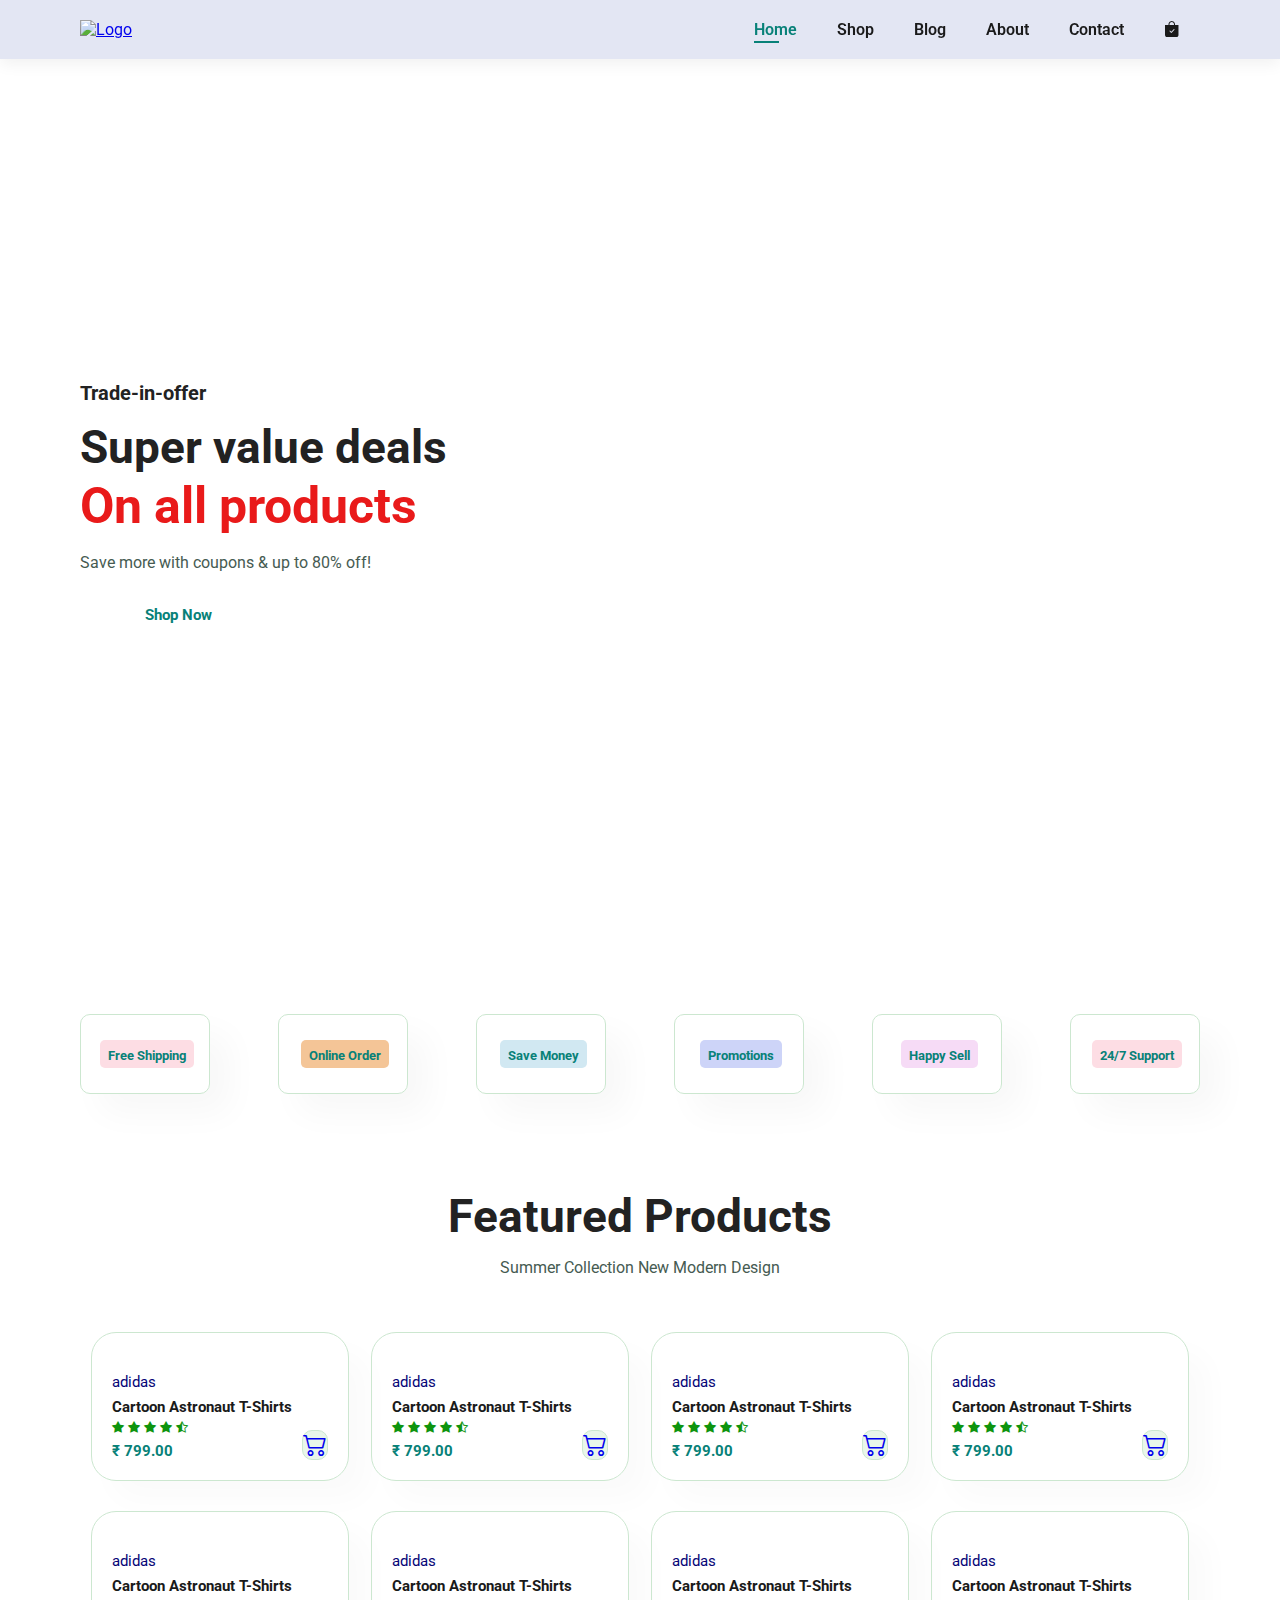
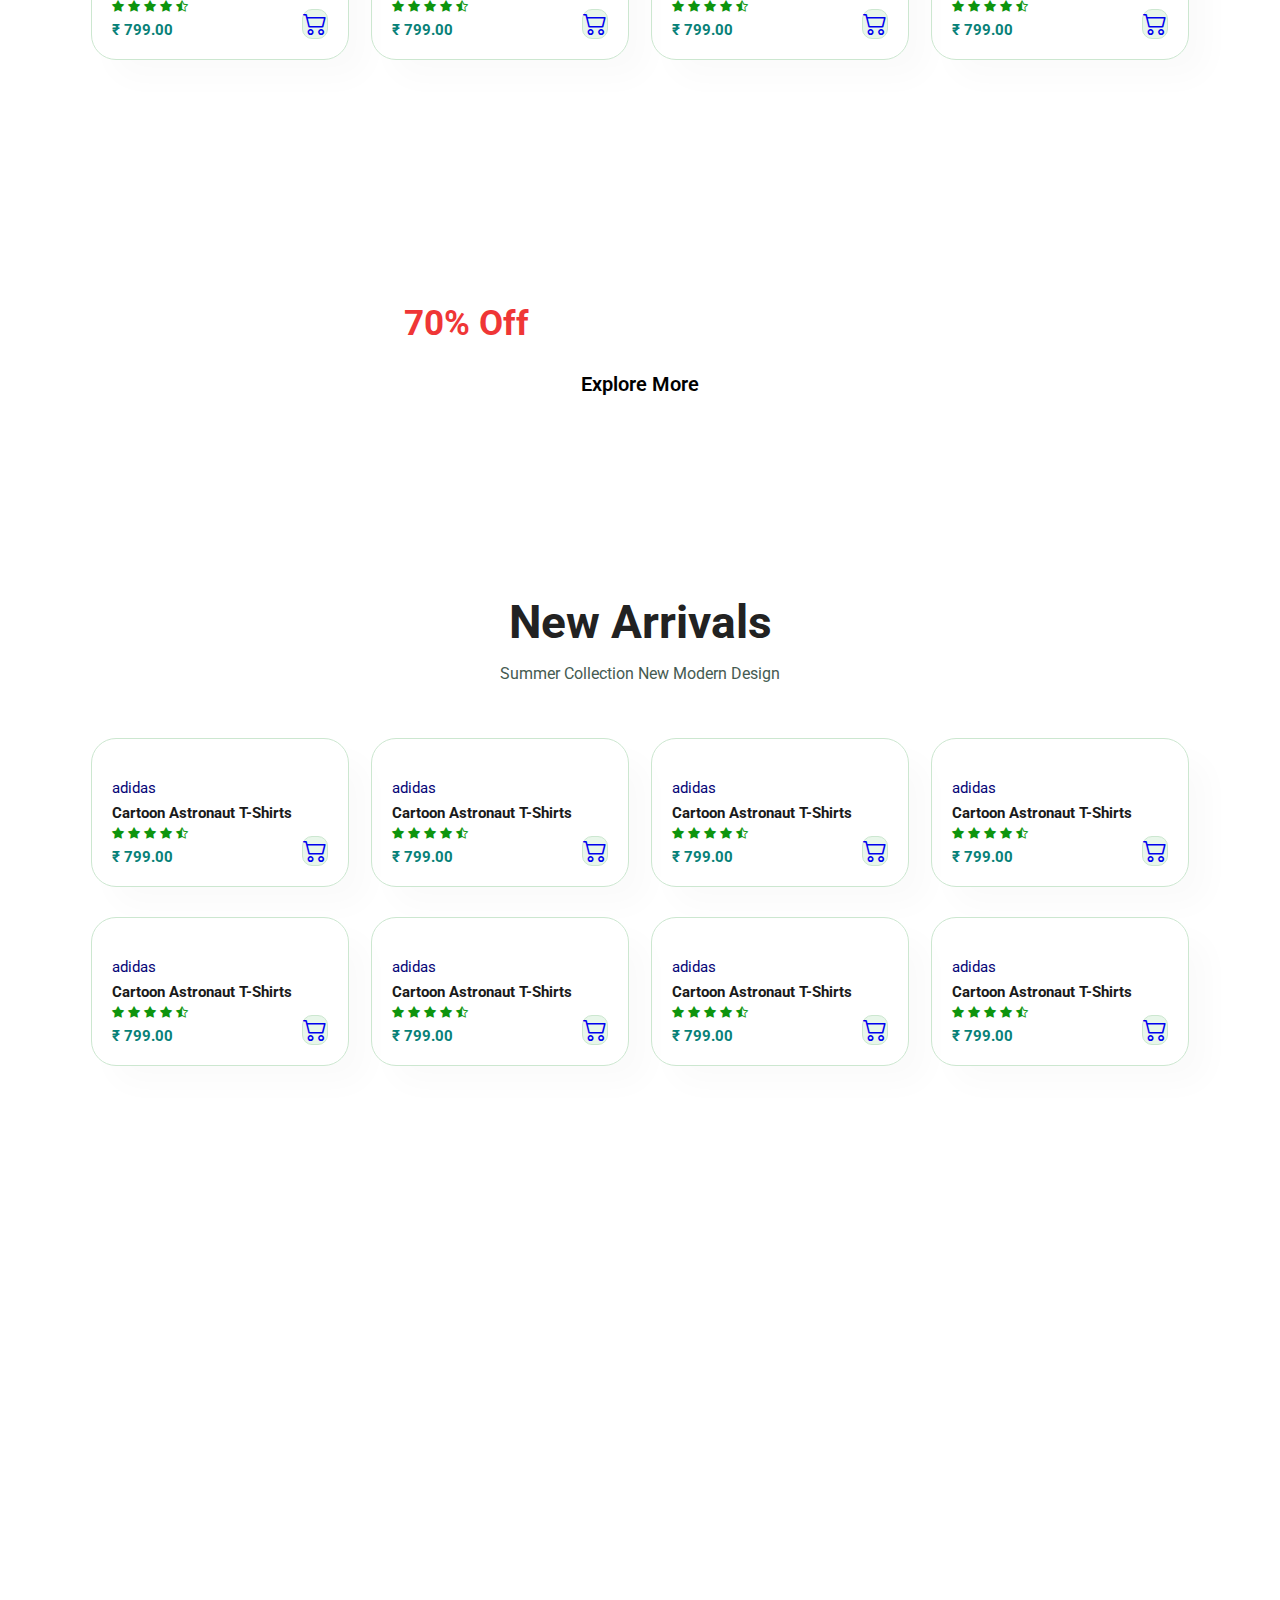
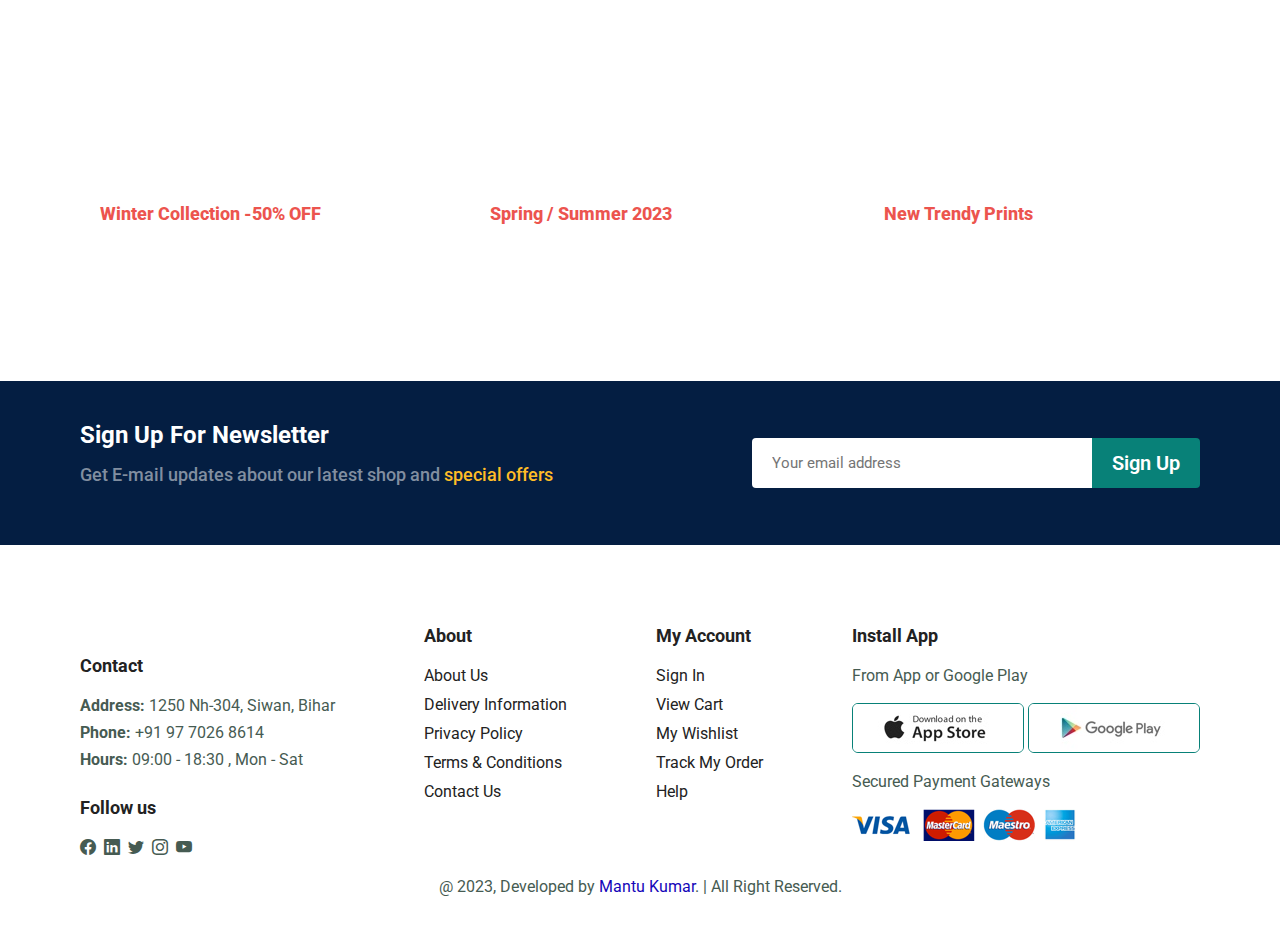
==== index.html @ e726cf35 "shopping1" ====
<!DOCTYPE html>
<html lang="en">
<head>
    <meta charset="UTF-8">
    <meta http-equiv="X-UA-Compatible" content="IE=edge">
    <meta name="viewport" content="width=device-width, initial-scale=1.0">
    <title>M STORE | SHOPPING WEBSITE</title>
    <link rel="stylesheet" href="https://cdn.jsdelivr.net/npm/@fortawesome/fontawesome-free@6.2.1/css/fontawesome.min.css" integrity="sha384-QYIZto+st3yW+o8+5OHfT6S482Zsvz2WfOzpFSXMF9zqeLcFV0/wlZpMtyFcZALm" crossorigin="anonymous">
    <link rel="stylesheet" href="https://cdn.jsdelivr.net/npm/bootstrap-icons@1.3.0/font/bootstrap-icons.css">
    <link rel="stylesheet" href="style.css">
</head>
<body>
    <section id="header">
        <a href="#"><img src="Img/Logo.png" class="logo" alt="Logo"></a>
        <div>
            <ul id="navbar">
                <li><a class="active" href="index.html">Home</a></li>
                <li><a href="shop.html">Shop</a></li>
                <li><a href="blog.html">Blog</a></li>
                <li><a href="about.html">About</a></li>
                <li><a href="contact.html">Contact</a></li>
                <li id="lg-bag"><a href="cart.html"><i class="bi bi-bag-check-fill"></i></a></li>
                <a href="#" id="close"><i class="bi bi-x"></i></a>
            </ul>
        </div>
        <div id="mobile">
            <a href="cart.html"><i class="bi bi-bag-check-fill"></i></a>
            <i id="bar" class="bi bi-list"></i>

        </div>
    </section>

    <section id="hero">
        <h4>Trade-in-offer</h4>
        <h2>Super value deals</h2>
        <h1>On all products</h1>
        <p>Save more with coupons & up to 80% off! </p>
        <button>Shop Now</button>
    </section>

    <section id="feature" class="section-p1">
        <div class="fe-box">
            <img src="Img/features/f1.png" alt="">
            <h5>Free Shipping</h5>
        </div>
        <div class="fe-box">
            <img src="Img/features/f2.png" alt="">
            <h5>Online Order</h5>
        </div>
        <div class="fe-box">
            <img src="Img/features/f3.png" alt="">
            <h5>Save Money</h5>
        </div>
        <div class="fe-box">
            <img src="Img/features/f4.png" alt="">
            <h5>Promotions</h5>
        </div>
        <div class="fe-box">
            <img src="Img/features/f5.png" alt="">
            <h5>Happy Sell</h5>
        </div>
        <div class="fe-box">
            <img src="Img/features/f6.png" alt="">
            <h5>24/7 Support</h5>
        </div>
    </section>

    <section id="product1" class="section-p1">
        <h2>Featured Products</h2>
        <p>Summer Collection New Modern Design</p>
        <div class="pro-container">
            <div class="pro">
                <img src="Img/products/f1.jpg" alt="">
                <div class="des">
                    <span>adidas</span>
                    <h5>Cartoon Astronaut T-Shirts</h5>
                    <div class="star">
                        <i class="bi bi-star-fill"></i>
                        <i class="bi bi-star-fill"></i>
                        <i class="bi bi-star-fill"></i>
                        <i class="bi bi-star-fill"></i>
                        <i class="bi bi-star-half"></i>
                    </div>
                    <h4>&#8377 799.00</h4>
                </div>
                <a href="#"><i class="bi bi-cart2 "></i></a>
            </div>
            <div class="pro">
                <img src="Img/products/f2.jpg" alt="">
                <div class="des">
                    <span>adidas</span>
                    <h5>Cartoon Astronaut T-Shirts</h5>
                    <div class="star">
                        <i class="bi bi-star-fill"></i>
                        <i class="bi bi-star-fill"></i>
                        <i class="bi bi-star-fill"></i>
                        <i class="bi bi-star-fill"></i>
                        <i class="bi bi-star-half"></i>
                    </div>
                    <h4>&#8377 799.00</h4>
                </div>
                <a href="#"><i class="bi bi-cart2 "></i></a>
            </div>
            <div class="pro">
                <img src="Img/products/f3.jpg" alt="">
                <div class="des">
                    <span>adidas</span>
                    <h5>Cartoon Astronaut T-Shirts</h5>
                    <div class="star">
                        <i class="bi bi-star-fill"></i>
                        <i class="bi bi-star-fill"></i>
                        <i class="bi bi-star-fill"></i>
                        <i class="bi bi-star-fill"></i>
                        <i class="bi bi-star-half"></i>
                    </div>
                    <h4>&#8377 799.00</h4>
                </div>
                <a href="#"><i class="bi bi-cart2 "></i></a>
            </div>
            <div class="pro">
                <img src="Img/products/f4.jpg" alt="">
                <div class="des">
                    <span>adidas</span>
                    <h5>Cartoon Astronaut T-Shirts</h5>
                    <div class="star">
                        <i class="bi bi-star-fill"></i>
                        <i class="bi bi-star-fill"></i>
                        <i class="bi bi-star-fill"></i>
                        <i class="bi bi-star-fill"></i>
                        <i class="bi bi-star-half"></i>
                    </div>
                    <h4>&#8377 799.00</h4>
                </div>
                <a href="#"><i class="bi bi-cart2 "></i></a>
            </div>
            <div class="pro">
                <img src="Img/products/f5.jpg" alt="">
                <div class="des">
                    <span>adidas</span>
                    <h5>Cartoon Astronaut T-Shirts</h5>
                    <div class="star">
                        <i class="bi bi-star-fill"></i>
                        <i class="bi bi-star-fill"></i>
                        <i class="bi bi-star-fill"></i>
                        <i class="bi bi-star-fill"></i>
                        <i class="bi bi-star-half"></i>
                    </div>
                    <h4>&#8377 799.00</h4>
                </div>
                <a href="#"><i class="bi bi-cart2 "></i></a>
            </div>
            <div class="pro">
                <img src="Img/products/f6.jpg" alt="">
                <div class="des">
                    <span>adidas</span>
                    <h5>Cartoon Astronaut T-Shirts</h5>
                    <div class="star">
                        <i class="bi bi-star-fill"></i>
                        <i class="bi bi-star-fill"></i>
                        <i class="bi bi-star-fill"></i>
                        <i class="bi bi-star-fill"></i>
                        <i class="bi bi-star-half"></i>
                    </div>
                    <h4>&#8377 799.00</h4>
                </div>
                <a href="#"><i class="bi bi-cart2 "></i></a>
            </div>
            <div class="pro">
                <img src="Img/products/f7.jpg" alt="">
                <div class="des">
                    <span>adidas</span>
                    <h5>Cartoon Astronaut T-Shirts</h5>
                    <div class="star">
                        <i class="bi bi-star-fill"></i>
                        <i class="bi bi-star-fill"></i>
                        <i class="bi bi-star-fill"></i>
                        <i class="bi bi-star-fill"></i>
                        <i class="bi bi-star-half"></i>
                    </div>
                    <h4>&#8377 799.00</h4>
                </div>
                <a href="#"><i class="bi bi-cart2 "></i></a>
            </div>
            <div class="pro">
                <img src="Img/products/f8.jpg" alt="">
                <div class="des">
                    <span>adidas</span>
                    <h5>Cartoon Astronaut T-Shirts</h5>
                    <div class="star">
                        <i class="bi bi-star-fill"></i>
                        <i class="bi bi-star-fill"></i>
                        <i class="bi bi-star-fill"></i>
                        <i class="bi bi-star-fill"></i>
                        <i class="bi bi-star-half"></i>
                    </div>
                    <h4>&#8377 799.00</h4>
                </div>
                <a href="#"><i class="bi bi-cart2 "></i></a>
            </div>
        </div>
    </section>

    <section id="banner" class="section-m1">
        <h4>Repair Services</h4>
        <h2>Up to <span>70% Off</span> - All T-shirts & Accessories</h2>
        <button class="normal">Explore More</button>
    </section>

    <section id="product1" class="section-p1">
        <h2>New Arrivals</h2>
        <p>Summer Collection New Modern Design</p>
        <div class="pro-container">
            <div class="pro">
                <img src="Img/products/n1.jpg" alt="">
                <div class="des">
                    <span>adidas</span>
                    <h5>Cartoon Astronaut T-Shirts</h5>
                    <div class="star">
                        <i class="bi bi-star-fill"></i>
                        <i class="bi bi-star-fill"></i>
                        <i class="bi bi-star-fill"></i>
                        <i class="bi bi-star-fill"></i>
                        <i class="bi bi-star-half"></i>
                    </div>
                    <h4>&#8377 799.00</h4>
                </div>
                <a href="#"><i class="bi bi-cart2 "></i></a>
            </div>
            <div class="pro">
                <img src="Img/products/n2.jpg" alt="">
                <div class="des">
                    <span>adidas</span>
                    <h5>Cartoon Astronaut T-Shirts</h5>
                    <div class="star">
                        <i class="bi bi-star-fill"></i>
                        <i class="bi bi-star-fill"></i>
                        <i class="bi bi-star-fill"></i>
                        <i class="bi bi-star-fill"></i>
                        <i class="bi bi-star-half"></i>
                    </div>
                    <h4>&#8377 799.00</h4>
                </div>
                <a href="#"><i class="bi bi-cart2 "></i></a>
            </div>
            <div class="pro">
                <img src="Img/products/n3.jpg" alt="">
                <div class="des">
                    <span>adidas</span>
                    <h5>Cartoon Astronaut T-Shirts</h5>
                    <div class="star">
                        <i class="bi bi-star-fill"></i>
                        <i class="bi bi-star-fill"></i>
                        <i class="bi bi-star-fill"></i>
                        <i class="bi bi-star-fill"></i>
                        <i class="bi bi-star-half"></i>
                    </div>
                    <h4>&#8377 799.00</h4>
                </div>
                <a href="#"><i class="bi bi-cart2 "></i></a>
            </div>
            <div class="pro">
                <img src="Img/products/n4.jpg" alt="">
                <div class="des">
                    <span>adidas</span>
                    <h5>Cartoon Astronaut T-Shirts</h5>
                    <div class="star">
                        <i class="bi bi-star-fill"></i>
                        <i class="bi bi-star-fill"></i>
                        <i class="bi bi-star-fill"></i>
                        <i class="bi bi-star-fill"></i>
                        <i class="bi bi-star-half"></i>
                    </div>
                    <h4>&#8377 799.00</h4>
                </div>
                <a href="#"><i class="bi bi-cart2 "></i></a>
            </div>
            <div class="pro">
                <img src="Img/products/n5.jpg" alt="">
                <div class="des">
                    <span>adidas</span>
                    <h5>Cartoon Astronaut T-Shirts</h5>
                    <div class="star">
                        <i class="bi bi-star-fill"></i>
                        <i class="bi bi-star-fill"></i>
                        <i class="bi bi-star-fill"></i>
                        <i class="bi bi-star-fill"></i>
                        <i class="bi bi-star-half"></i>
                    </div>
                    <h4>&#8377 799.00</h4>
                </div>
                <a href="#"><i class="bi bi-cart2 "></i></a>
            </div>
            <div class="pro">
                <img src="Img/products/n6.jpg" alt="">
                <div class="des">
                    <span>adidas</span>
                    <h5>Cartoon Astronaut T-Shirts</h5>
                    <div class="star">
                        <i class="bi bi-star-fill"></i>
                        <i class="bi bi-star-fill"></i>
                        <i class="bi bi-star-fill"></i>
                        <i class="bi bi-star-fill"></i>
                        <i class="bi bi-star-half"></i>
                    </div>
                    <h4>&#8377 799.00</h4>
                </div>
                <a href="#"><i class="bi bi-cart2 "></i></a>
            </div>
            <div class="pro">
                <img src="Img/products/n7.jpg" alt="">
                <div class="des">
                    <span>adidas</span>
                    <h5>Cartoon Astronaut T-Shirts</h5>
                    <div class="star">
                        <i class="bi bi-star-fill"></i>
                        <i class="bi bi-star-fill"></i>
                        <i class="bi bi-star-fill"></i>
                        <i class="bi bi-star-fill"></i>
                        <i class="bi bi-star-half"></i>
                    </div>
                    <h4>&#8377 799.00</h4>
                </div>
                <a href="#"><i class="bi bi-cart2 "></i></a>
            </div>
            <div class="pro">
                <img src="Img/products/n8.jpg" alt="">
                <div class="des">
                    <span>adidas</span>
                    <h5>Cartoon Astronaut T-Shirts</h5>
                    <div class="star">
                        <i class="bi bi-star-fill"></i>
                        <i class="bi bi-star-fill"></i>
                        <i class="bi bi-star-fill"></i>
                        <i class="bi bi-star-fill"></i>
                        <i class="bi bi-star-half"></i>
                    </div>
                    <h4>&#8377 799.00</h4>
                </div>
                <a href="#"><i class="bi bi-cart2 "></i></a>
            </div>
        </div>
    </section>

    <section id="sm-banner" class="section-p1">
        <div class="banner-box">
            <h4>Crazy Deals</h4>
            <h2>buy 2 get 1 free</h2>
            <span>The best classic dress is on sale at M Store</span>
            <button class="white">Learn More</button>
        </div>
        <div class="banner-box banner-box2">
            <h4>Spring/Summer</h4>
            <h2>upcomming season</h2>
            <span>The best classic dress is on sale at M Store</span>
            <button class="white">Collection</button>
        </div>
    </section>

    <section id="banner3">
        <div class="banner-box">
            <h2>SEASONAL SALE</h2>
            <h3>Winter Collection -50% OFF</h3>
        </div>
        <div class="banner-box banner-box2">
            <h2>NEW FOOTWEAR COLLECTION</h2>
            <h3>Spring / Summer 2023</h3>
        </div>
        <div class="banner-box banner-box3">
            <h2>T-SHIRTS</h2>
            <h3>New Trendy Prints</h3>
        </div>
    </section>

    <section id="newsletter" class="section-p1 section-m1">
        <div class="newstext">
            <h4>Sign Up For Newsletter</h4>
            <p>Get E-mail updates about our latest shop and <span>special offers</span></p>
        </div>
        <div class="form">
            <input type="text" placeholder="Your email address">
            <button class="normal">Sign Up</button>
        </div>
    </section>

    <footer class="section-p1">
        <div class="col">
            <img class="logo" src="Img/Logo.png" alt="">
            <h4>Contact</h4>
            <p><strong>Address:</strong> 1250 Nh-304, Siwan, Bihar</p>
            <p><strong>Phone:</strong> +91 97 7026 8614</p>
            <p><strong>Hours:</strong> 09:00 - 18:30 , Mon - Sat</p>
            <div class="follow">
                <h4>Follow us</h4>
                <div class="icon">
                    <i class="bi bi-facebook"></i>
                    <i class="bi bi-linkedin"></i>
                    <i class="bi bi-twitter"></i>
                    <i class="bi bi-instagram"></i>
                    <i class="bi bi-youtube"></i>
                </div>
            </div>
        </div>

        <div class="col">
            <h4>About</h4>
            <a href="#">About Us</a>
            <a href="#">Delivery Information</a>
            <a href="#">Privacy Policy</a>
            <a href="#">Terms & Conditions</a>
            <a href="#">Contact Us</a>
        </div>

        <div class="col">
            <h4>My Account</h4>
            <a href="#">Sign In</a>
            <a href="#">View Cart</a>
            <a href="#">My Wishlist</a>
            <a href="#">Track My Order</a>
            <a href="#">Help</a>
        </div>

        <div class="col install">
            <h4>Install App</h4>
            <p>From App or Google Play</p>
            <div class="row">
                <img src="Img/pay/app.jpg" alt="">
                <img src="Img/pay/play.jpg" alt="">
            </div>
            <p>Secured Payment Gateways</p>
            <img src="Img/pay/pay.png" alt="">
        </div>

        <div class="copyright">
            <p>@ 2023, Developed by <span>Mantu Kumar</span>. | All Right Reserved.</p>
        </div>
    </footer>

    <script src="script.js"></script>
</body>
</html>
---- style.css ----
@import url('https://fonts.googleapis.com/css2?family=Roboto&display=swap');
*{
    margin: 0;
    padding: 0;
    box-sizing: border-box;
    font-family: 'Roboto', sans-serif ;
}

h1{
    font-size: 50px;
    line-height: 64px;
    color: #222;
}

h2{
    font-size: 46px;
    line-height: 54px;
    color: #222;
}

h4{
    font-size: 20px;
    color: #222;
}

h6{
    font-weight: 700;
    font-size: 12px;
}

p{
    font-size: 16px;
    color: #465b52;
    margin: 15px 0 20px 0;
}
.section-p1 {
    padding: 40px 80px;
}

.section-m1 {
    margin: 40px 0;
}

button.normal{
    font-size: 20px;
    font-weight: 600;
    padding: 11px 20px;
    color: #000;
    background-color: #fff;
    border-radius: 4px;
    cursor: pointer;
    border: none;
    outline: none;
    transition: 0.2s;
}

button.white{
    font-size: 15px;
    font-weight: 600;
    padding: 11px 18px;
    color: #fff;
    background-color: transparent;
    cursor: pointer;
    border: 1px solid #fff;
    outline: none;
    transition: 0.2s;
}

body{
    width: 100%;
}

/* Header Start */

.logo {
    width: 100px;

}

#header {
    display: flex;
    align-items: center;
    justify-content: space-between;
    padding: 20px 80px;
    background: #E3E6F3;
    box-shadow: 0 5px 15px rgba(0, 0, 0, 0.06);
    z-index: 999;
    position: sticky;
    top: 0;
    left: 0;
}

#navbar {
    display: flex;
    align-items: center;
    justify-content: center;
}

#navbar li{
    list-style: none;
    padding: 0 20px;
    position: relative;
}

#navbar li a {
    text-decoration: none;
    font-size: 16px;
    font-weight: 600;
    color: #1a1a1a;
    transition: 0.3s ease;
}

#navbar li a:hover,
#navbar li a.active {
    color: #088178;
}

#navbar li a.active::after,
#navbar li a:hover::after{
    content: "";
    width: 30%;
    height: 2px;
    background: #088178;
    position: absolute;
    bottom: -4px;
    left: 20px;
}

#mobile {
    display: none;
    align-items: center;
}

#close{
    display: none;
}

/* Header End */

/* Hero Start */

#hero {
    background-image: url("Img/absd.jpg");
    height: 100vh;
    width: 100%;
    background-size: cover;
    background-position: top 20% right 0;
    padding: 0 80px;
    display: flex;
    flex-direction: column;
    align-items: flex-start;
    justify-content: center;
}

#hero h4 {
    padding-bottom: 15px;
}

#hero h1 {
    /* color: #088178; */
    color: rgb(233, 26, 26);
}

#hero button{
    background-image: url("Img/button.png");
    background-color: transparent;
    color: #088178;
    border: 0;
    padding: 14px 80px 14px 65px;
    background-repeat: no-repeat;
    cursor: pointer;
    font-weight: 700;
    font-size: 15px;
}

#feature {
    display: flex;
    align-items: center;
    justify-content: space-between;
    flex-wrap: wrap;
}

#feature .fe-box{
    width: 130px;
    /* width: 180px; */
    text-align: center;
    padding: 25px 15px;
    box-shadow: 20px 20px 34px rgba(0, 0, 0, 0.03);
    border: 1px solid #cce7d0;
    border-radius: 10px;
    margin: 15px 0;
}

#feature .fe-box:hover {
    /* box-shadow: 20px 20px 54px rgba(15, 5, 203, 0.1); */
    box-shadow: 10px 10px 45px rgb(0, 128, 0);
}

#feature .fe-box img {
    width: 100%;
    margin-bottom: 10px;
}

#feature .fe-box h5 {
    display: inline-block;
    padding: 9px 8px 6px 8px;
    line-height: 1;
    border-radius: 5px;
    color: #088178;
    background-color: #fddde4;
}

#feature .fe-box:nth-child(2) h5 {
    background-color: #cef1ba;
}

#feature .fe-box:nth-child(3) h5 {
    background-color: #d1e8f2;
}

#feature .fe-box:nth-child(4) h5 {
    background-color: #cdd4f8;
}

#feature .fe-box:nth-child(5) h5 {
    background-color: #f6dbf6;
}

#feature .fe-box:nth-child(2) h5 {
    background-color: #f4c597;
}

/* Products Start */

#product1{
    text-align: center;
}

#product1 .pro-container {
    display: flex;
    justify-content: space-around;
    padding-top: 20px;
    flex-wrap: wrap;
}

#product1 .pro {
    width: 23%;
    min-width: 200px;
    /* min-width: 250px; */
    padding: 10px 20px;
    border: 1px solid #cce7d0;
    border-radius: 25px;
    cursor: pointer;
    box-shadow: 20px 20px 30px rgba(0, 0, 0, 0.02);
    margin: 15px 0;
    transition: 0.2s ease;
    /* position: relative; */
}
#product1 .pro:hover{
    box-shadow: 10px 10px 30px rgb(0, 128, 0);
}

#product1 .pro img {
    width: 100%;
    border-radius: 20px;
}

#product1 .pro .des {
    text-align: start;
    padding: 10px 0;
}

#product1 .pro .des span {
    color: #050577;
    font-size: 15px;
}

#product1 .pro .des h5{
    padding-top: 7px;
    color: #1a1a1a;
    font-size: 15px;
}

#product1 .pro .des i {
    font-size: 12px;
    /* color: rgb(243, 181, 25); */
    color: rgb(14, 148, 14);
}

#product1 .pro .des h4{
    padding-top: 7px;
    font-size: 15px;
    font-weight: 700;
    color: #088178;
}

#product1 .bi-cart2{
    font-size: 1.5em;
    float: right;
    margin-left: 10px;
    margin-top: -40px;
    background-color: #e8f6ea;
    border-radius: 10px;
    border: 1px solid #cce7d0;
}

#banner {
    display: flex;
    flex-direction: column;
    justify-content: center;
    align-items: center;
    text-align: center;
    background-image: url("Img/banner/b2.jpg");
    width: 100%;
    height: 40vh;
    background-size: cover;
    background-position: center;
}

#banner h4 {
    color: #fff;
    font-size: 20px;
}

#banner h2 {
    color: #fff;
    font-size: 35px;
    padding: 10px 0;
}

#banner h2 span {
    color: #ef3636;  
}

#banner button:hover {
    background: #088178;
    color: #fff;
}

#sm-banner {
    display: flex;
    justify-content: space-between;
    flex-wrap: wrap;
}

#sm-banner .banner-box {
    display: flex;
    flex-direction: column;
    justify-content: center;
    align-items: flex-start;
    background-image: url("Img/banner/b17.jpg");
    min-width: 430px;
    /* min-width: 580px; */
    height: 50vh;
    background-size: cover;
    background-position: center;
    padding: 30px;
}
#sm-banner .banner-box2{
    background-image: url("Img/banner/b10.jpg");
}

#sm-banner  h4{
    color: #fff;
    font-size: 20px;
    font-weight: 300;
}

#sm-banner  h2{
    color: #fff;
    font-size: 28px;
    font-weight: 800;
}

#sm-banner  span{
    color: #fff;
    font-size: 15px;
    font-weight: 500;
    padding-bottom: 20px;
}

#sm-banner .banner-box:hover button {
    background: #088178;
    border: 1px solid #088178;
}

#banner3{
    display: flex;
    justify-content: space-between;
    flex-wrap: wrap;
    padding: 0 80px;
    padding-bottom: 20px;
}

#banner3 .banner-box {
    display: flex;
    flex-direction: column;
    justify-content: center;
    align-items: flex-start;
    background-image: url("Img/banner/b7.jpg");
    min-width: 30%;
    height: 30vh;
    background-size: cover;
    background-position: center;
    padding: 20px;
}

#banner3 .banner-box2 {
    background-image: url("Img/banner/b4.jpg");
}

#banner3 .banner-box3 {
    background-image: url("Img/banner/b18.jpg");

}

#banner3 h2 {
    color: #fff;
    font-weight: 900;
    font-size: 22px;
}

#banner3 h3 {
    color: #ec544e;
    font-weight: 800;
    font-size: 18px;
}

#newsletter {
    display: flex;
    justify-content: space-between;
    flex-wrap: wrap;
    align-items: center;
    background-image: url("Img/banner/b14.png");
    background-repeat: no-repeat;
    background-position: 20% 30%;
    background-color: #041e42;
}

#newsletter h4 {
    font-size: 24px;
    font-weight: 700;
    color: #fff;
}

#newsletter p {
    font-size: 18px;
    font-weight: 500;
    color: #818ea0;
}

#newsletter p span {
    color: #ffbd27;
}

#newsletter .form {
    display: flex;
    width: 40%;
}

#newsletter input {
    height: 3.125rem;
    padding: 0 1.25em;
    font-size: 15px;
    width: 100%;
    border: 1px solid transparent;
    border-radius: 4px;
    outline: none;
    border-top-right-radius: 0;
    border-bottom-right-radius: 0;

}

#newsletter button {
    background-color: #088178;
    color: #fff;
    white-space: nowrap;
    border-top-left-radius: 0;
    border-bottom-left-radius: 0;
}


footer {
    display: flex;
    flex-wrap: wrap;
    justify-content: space-between;
}

footer .col {
    display: flex;
    flex-direction: column;
    align-items: flex-start;
    margin-bottom: 20px;
}

footer .logo{
    width: 150px;
    margin-bottom: 30px;
}
footer h4{
    font-size: 18px;
    padding-bottom: 20px;
}

footer p {
    font-size: 16px;
    margin: 0 0 8px 0;
}

footer a {
    font-size: 16px;
    margin-bottom: 10px;
    text-decoration: none;
    color: #222;
}

footer .follow {
    margin-top: 20px;
}

footer .follow i{
    color: #465b52;
    padding-right: 4px;
    cursor: pointer;
}

footer .install .row img {
    border: 1px solid #088178;
    border-radius: 6px;
}

footer .install img{
    margin: 10px 0 15px 0;
}

footer .follow i:hover,
footer a:hover {
    color: #1bb0a6;
}

footer .copyright {
    width: 100%;
    text-align: center;
}

footer .copyright span{
    color: #1506b9;
    
}

/* @media screen */

@media  (max-width:799px){
    .section-p1 {
        padding: 40px 40px;
    }
    #navbar {
        display: flex;
        flex-direction: column;
        align-items: flex-start;
        justify-content: flex-start;
        position: fixed;
        top: 0;
        right: -300px;
        height: 100vh;
        width: 300px;
        background-color: #E3E6F3;
        box-shadow: 0 40px 60px rgba(0, 0, 0, 0.01);
        padding: 80px 0 0 10px;
        transition: 0.3s;
    }
    #navbar.active{
        right: 0px;
    }
    #navbar li {
        margin-bottom: 25px;
    }

    #mobile {
        display: flex;
        align-items: center;
    }

    #mobile i{
        color: #1a1a1a;
        font-size: 24px;
        padding-left: 20px;
    }
    #close {
        display: initial;
        position: absolute;
        top: 30px;
        left: 30px;
        color: #222;
        font-size: 24px;
    }
    #lg-bag {
        display: none;
    }
    #hero {
       height: 70vh;
       padding: 0 80px;
       background-position: top 30% right 30%;
    }
    #feature {
        justify-content: center;
    }
    #feature .fe-box {
        margin: 15px 15px;
    }
    #product1 .pro-container { 
        justify-content: center;  
    }
    #product1 .pro {      
        margin: 15px;
    }
    #banner {
        height: 25vh;
    }
    #sm-banner .banner-box {      
        min-width: 100%;
        height: 30vh;
    }
    #banner3 {      
        padding: 0 40px; 
    }
    #banner3 .banner-box {
        width: 28%;
    }
    #newsletter .form {
        width: 70%;
    }
}

@media (max-width: 477px) {
    .section-p1 {
        padding: 20px;
    }
    #header {
        padding: 10px 30px;
    }
    h1 {
        font-size: 38px;
    }
    h2 {
        font-size: 32px;
    }
    #hero {
        padding: 0 20px;
        background-position: 55%;
    }
    #feature {
        justify-content: space-between;
    }
    #feature .fe-box {
        /* width: 130px; */
        width: 155px;
        margin: 0 0 15px 0;
    }
    #product1 .pro {
        width: 100%;
    }
    #banner {
        height: 40vh;
    }
    #sm-banner .banner-box {
        height: 40vh;
    }
    #sm-banner .banner-box2 {
        margin-top: 20px;
    }
    #banner3 {
        padding: 0 20px;
    }
    #banner3 .banner-box {
        width: 100%;
    }
    #newsletter {
        width: 40px 20px;
    }
    #newsletter .form {
        width: 100%;
    }
    footer .copyright {
        text-align: start;
    }
}
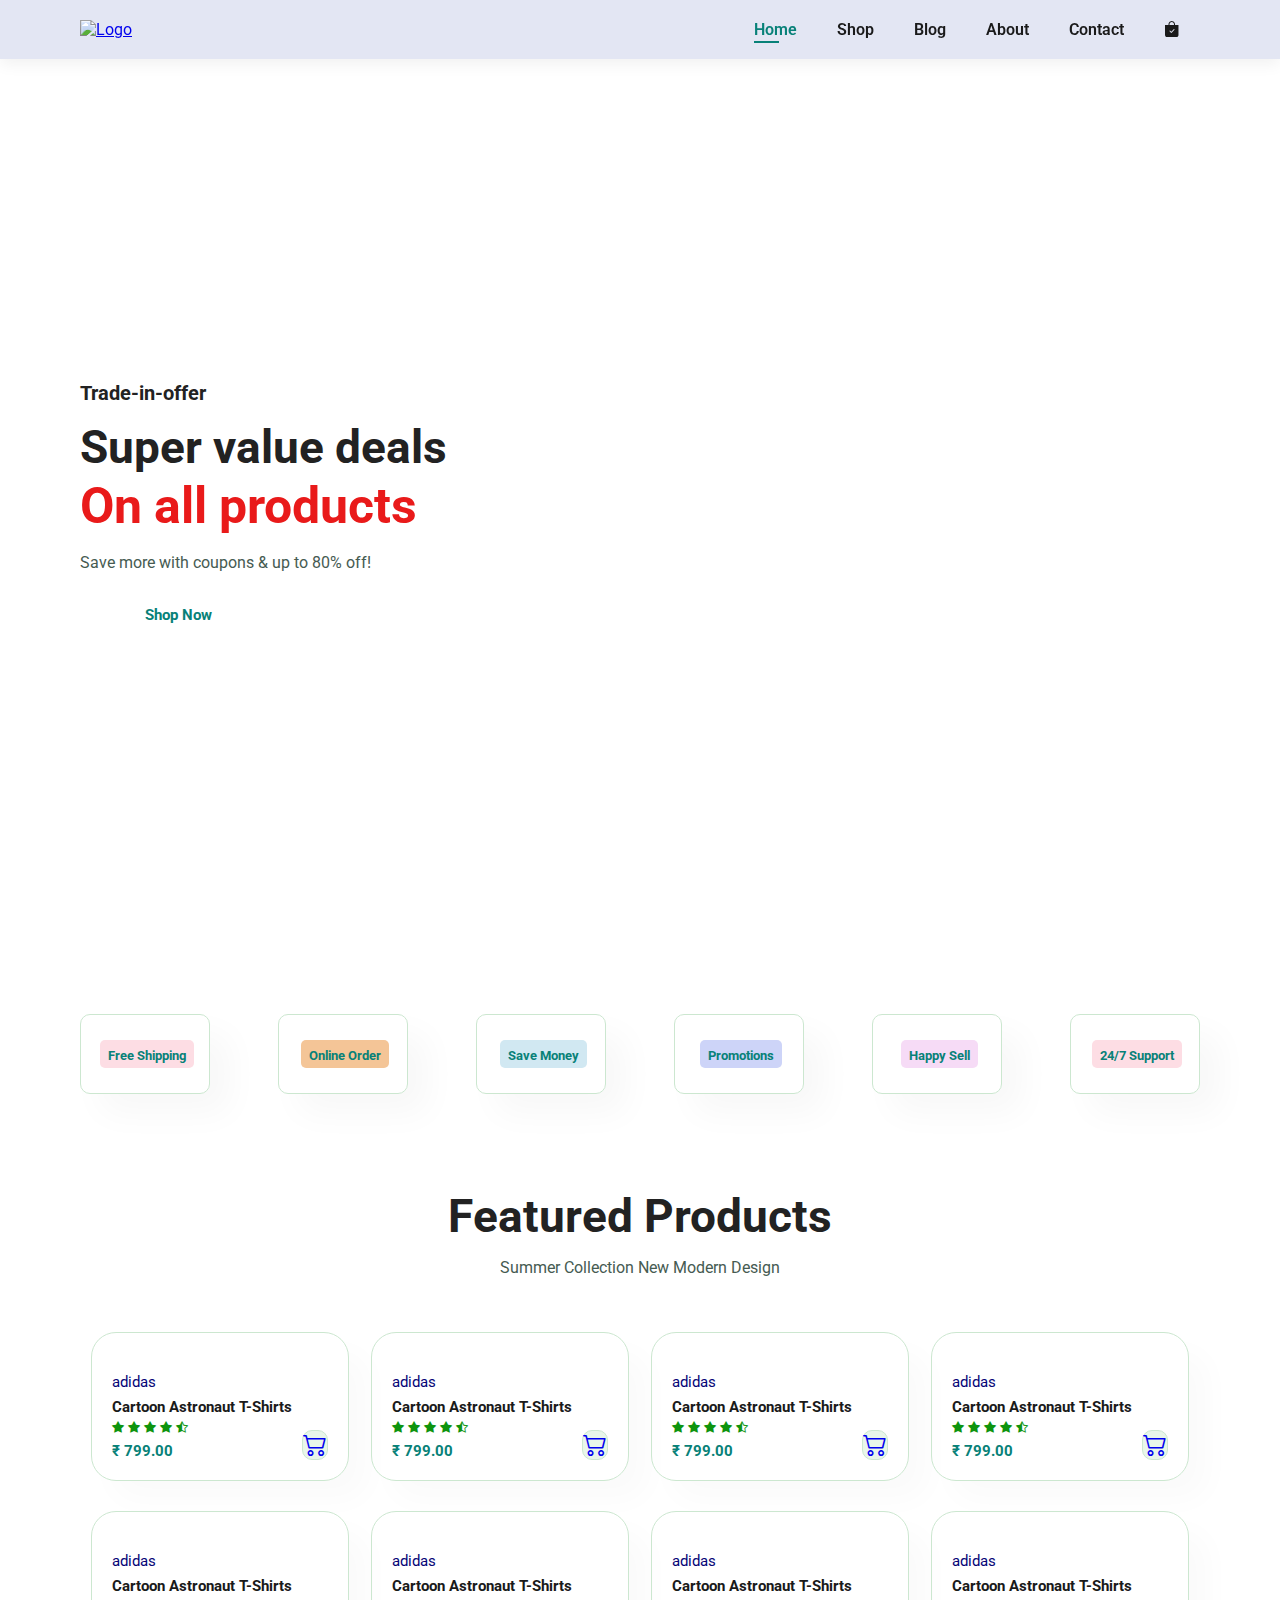
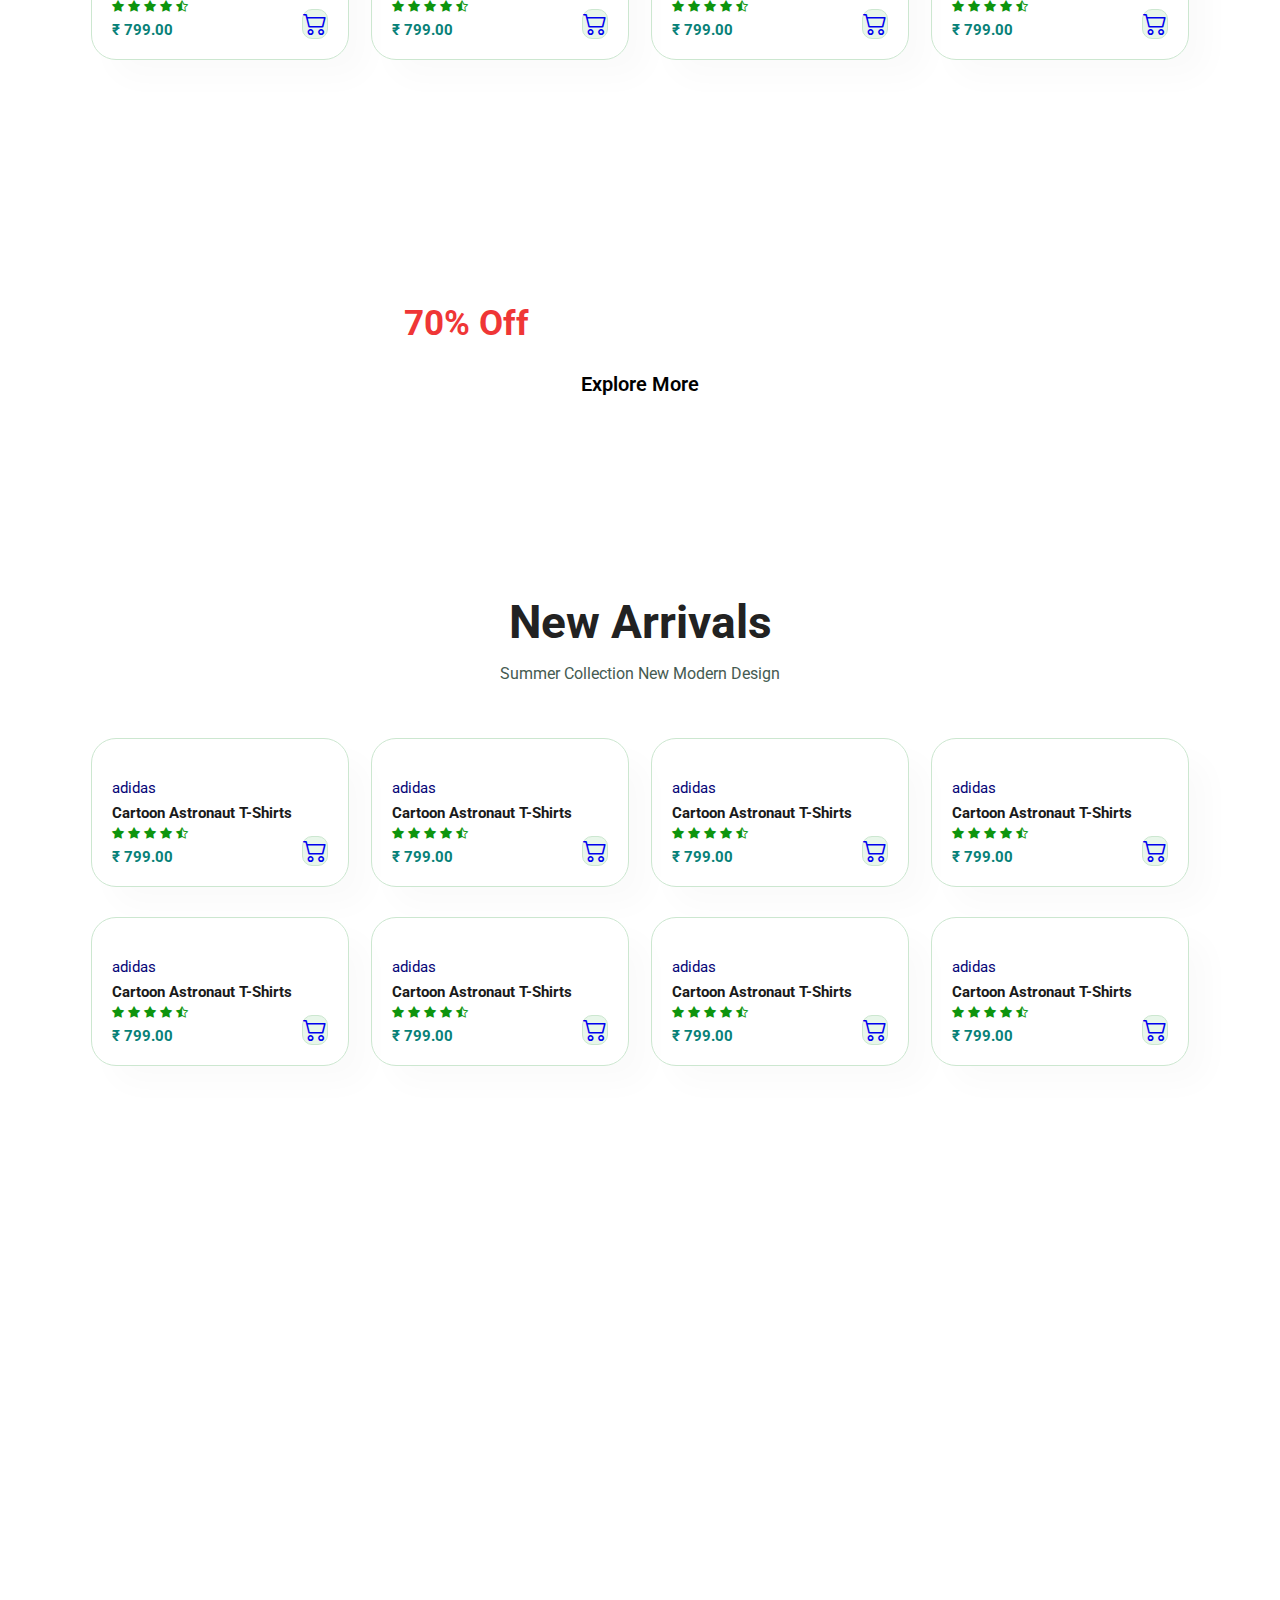
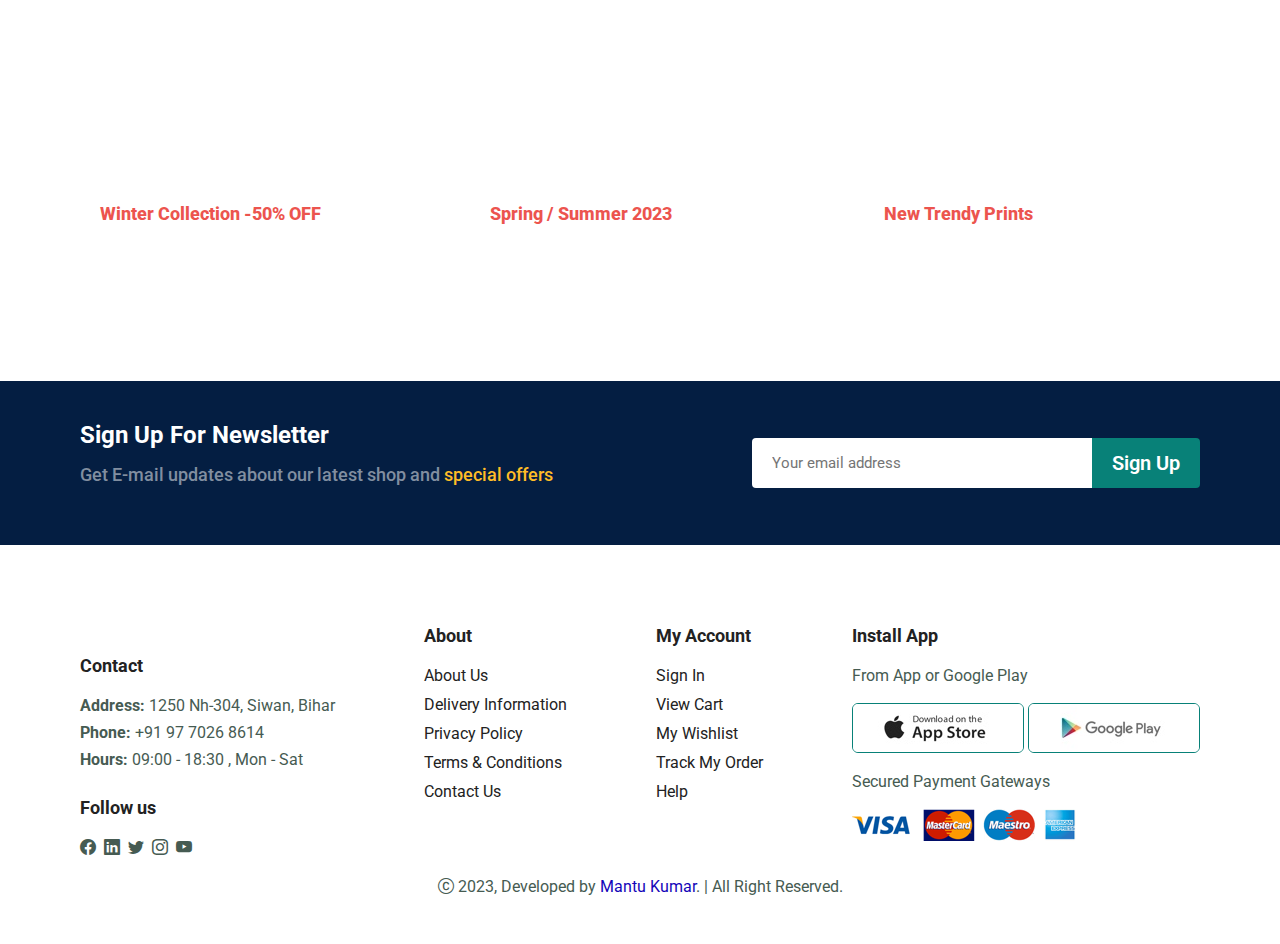
==== commit bf73c1e6: "index.html" ====
--- a/index.html
+++ b/index.html
@@ -431,7 +431,7 @@
         </div>
 
         <div class="copyright">
-            <p>@ 2023, Developed by <span>Mantu Kumar</span>. | All Right Reserved.</p>
+            <p class="copy"><i class="bi bi-c-circle"></i> 2023, Developed by <span>Mantu Kumar</span>. | All Right Reserved.</p>
         </div>
     </footer>
 
--- a/style.css
+++ b/style.css
@@ -641,14 +641,14 @@
         padding: 10px 30px;
     }
     h1 {
-        font-size: 38px;
+        font-size: 30px;
     }
     h2 {
-        font-size: 32px;
+        font-size: 25px;
     }
     #hero {
         padding: 0 20px;
-        background-position: 55%;
+        background-position: 70%;
     }
     #feature {
         justify-content: space-between;
